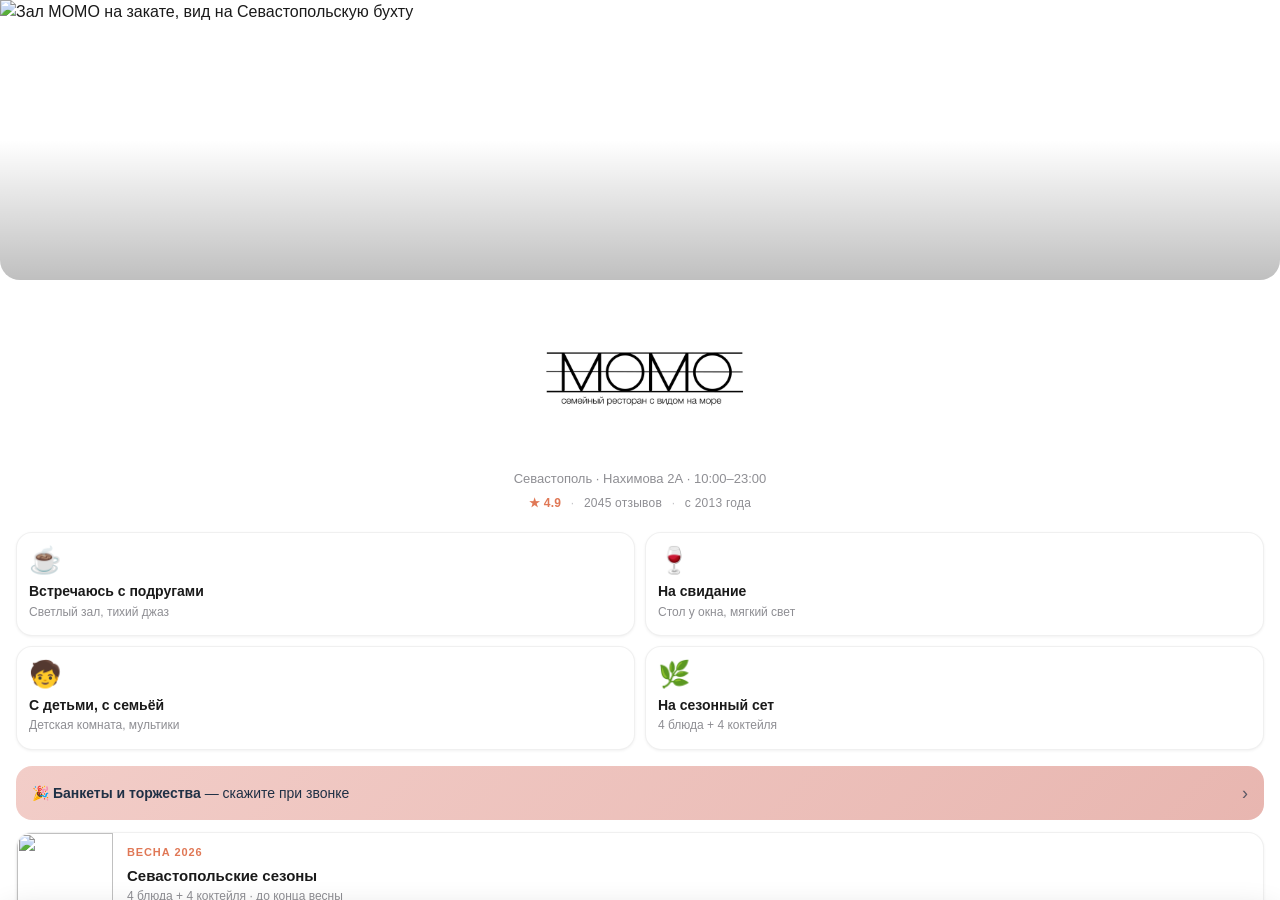
==== tg-app/index.html @ 1be21552 "Add: Telegram Mini App в папке tg-app/ (HTML+CSS+JS, без фреймворков)" ====
<!DOCTYPE html>
<html lang="ru">
<head>
  <meta charset="UTF-8">
  <!--
    Mini App открывается в Telegram webview только на мобильном.
    viewport-fit=cover нужен для корректного учёта safe-area-inset на iOS.
  -->
  <meta name="viewport" content="width=device-width, initial-scale=1, viewport-fit=cover, user-scalable=no">
  <meta name="theme-color" content="#2AABEE">
  <title>МОМО — семейный ресторан</title>

  <!-- ВАЖНО: Telegram WebApp SDK обязательно ДО наших скриптов -->
  <script src="https://telegram.org/js/telegram-web-app.js"></script>

  <link rel="stylesheet" href="styles.css">
</head>
<body>

<!--
  Корневой контейнер приложения. Все экраны лежат поверх друг друга
  как абсолютно позиционированные слои; видимый — только тот, у кого
  класс .active. Переходы между экранами анимируются через CSS.
-->
<div class="app" id="app">

  <!-- ═══════════════════════════════════════════════════════
       1. HOME — главный экран
       ═══════════════════════════════════════════════════════ -->
  <section class="screen" id="screen-home" data-screen="home">
    <div class="screen__body">

      <!-- Компактный баннер (140px) — только фото, никакого текста сверху -->
      <div class="hero" id="hero">
        <img class="hero__img" id="hero-img" alt="">
        <div class="hero__overlay" aria-hidden="true"></div>
      </div>

      <!-- Текстовая «визитка» под баннером: логотип, адрес/часы, рейтинг -->
      <div class="hero-info">
        <img class="hero-info__logo" id="hero-logo" alt="МОМО — семейный ресторан с видом на море">
        <p class="hero-info__sub" id="hero-subtitle">Севастополь · Нахимова 2А · 10:00–23:00</p>
        <p class="hero-info__social" id="hero-social"></p>
      </div>

      <!-- Сегменты «Сегодня я…» — 4 плитки в сетке 2×2 -->
      <div class="segments" id="segments"></div>

      <!-- Полоска «Банкеты» — отдельный CTA -->
      <button class="stripe" id="stripe-banket">
        <span>🎉 <strong>Банкеты и торжества</strong> — скажите при звонке</span>
        <span class="stripe__arrow">›</span>
      </button>

      <!-- Промо-баннер «Севастопольские сезоны» -->
      <button class="promo" id="promo-seasons">
        <img class="promo__img" id="promo-img" alt="">
        <div class="promo__body">
          <span class="promo__eyebrow" id="promo-eyebrow">Меню сезона</span>
          <span class="promo__title">Севастопольские сезоны</span>
          <span class="promo__sub">4 блюда + 4 коктейля · до конца весны</span>
        </div>
      </button>

      <!-- Нижняя текстовая навигация на Home -->
      <nav class="subnav">
        <button data-go="gallery">Галерея</button>
        <button data-go="contacts">Контакты</button>
      </nav>

    </div>
  </section>


  <!-- ═══════════════════════════════════════════════════════
       2. МЕНЮ — Кухня (список 8 категорий)
       ═══════════════════════════════════════════════════════ -->
  <section class="screen" id="screen-kitchen" data-screen="kitchen">
    <div class="topbar">
      <div class="topbar__spacer"></div>
      <div class="topbar__title">Кухня</div>
      <div class="topbar__spacer"></div>
    </div>
    <div class="screen__body">
      <p class="microcopy" style="margin: 8px 16px 0; text-align: center;">
        Авторская кухня на крымских продуктах
      </p>
      <div class="cat-list" id="cat-list"></div>
    </div>
  </section>


  <!-- ═══════════════════════════════════════════════════════
       2.1. КАТЕГОРИЯ КУХНИ — список блюд одной категории
       ═══════════════════════════════════════════════════════ -->
  <section class="screen" id="screen-category" data-screen="category">
    <div class="topbar">
      <div class="topbar__spacer"></div>
      <div class="topbar__title" id="category-title">Категория</div>
      <div class="topbar__spacer"></div>
    </div>
    <div class="screen__body">
      <div class="dish-list" id="dish-list"></div>
    </div>
  </section>


  <!-- ═══════════════════════════════════════════════════════
       3. МЕНЮ — Бар
       ═══════════════════════════════════════════════════════ -->
  <section class="screen" id="screen-bar" data-screen="bar">
    <div class="topbar">
      <div class="topbar__spacer"></div>
      <div class="topbar__title">Бар</div>
      <div class="topbar__spacer"></div>
    </div>
    <div class="screen__body">

      <p class="section-title">Авторские коктейли</p>
      <div class="bar-section" id="bar-cocktails"></div>

      <!-- Тёмная плашка — единственный регистр velvet -->
      <div class="bar-velvet">
        <h3>Согревающие напитки</h3>
        <div id="bar-warm"></div>
      </div>

      <!-- Блок про вино -->
      <div class="wine-block">
        <h3 class="wine-block__title">Вино</h3>
        <p class="wine-block__quote">
          Вино, которое не стесняется своего региона: крымские самородки на одной странице с классикой Старого Света.
        </p>
        <p class="wine-block__hint">10+ позиций по бокалам — спросите у официанта.</p>
      </div>

    </div>
  </section>


  <!-- ═══════════════════════════════════════════════════════
       4. ДЕТСКОЕ МЕНЮ
       ═══════════════════════════════════════════════════════ -->
  <section class="screen" id="screen-kids" data-screen="kids">
    <div class="topbar">
      <div class="topbar__spacer"></div>
      <div class="topbar__title">Маленьким гостям</div>
      <div class="topbar__spacer"></div>
    </div>
    <div class="screen__body">

      <!-- Бирюзовая шапка-плашка как в фирменном буклете -->
      <div class="kids-hero">
        <h2>Маленьким гостям</h2>
        <p>Своя кухня, стульчики, мультики на планшете</p>
      </div>

      <div class="kids-list" id="kids-list"></div>

      <!-- Что у нас удобно с детьми -->
      <div class="kids-benefits">
        <h3>Гостям с детьми — у нас удобно</h3>
        <ul id="kids-benefits-list"></ul>
      </div>

    </div>
  </section>


  <!-- ═══════════════════════════════════════════════════════
       5. СЕЗОННОЕ МЕНЮ — Севастопольские сезоны
       ═══════════════════════════════════════════════════════ -->
  <section class="screen" id="screen-seasons" data-screen="seasons">
    <div class="topbar">
      <div class="topbar__spacer"></div>
      <div class="topbar__title">Сезонное меню</div>
      <div class="topbar__spacer"></div>
    </div>
    <div class="screen__body">

      <div class="seasons-header">
        <span class="seasons-badge" id="seasons-badge"></span>
        <h2 class="seasons-title" id="seasons-title"></h2>
        <p class="seasons-season" id="seasons-season"></p>
      </div>

      <p class="seasons-intro" id="seasons-intro"></p>

      <p class="seasons-subhead">— Сет блюд</p>
      <div class="seasons-grid" id="seasons-dishes"></div>

      <p class="seasons-subhead">— Коктейли · 525 ₽</p>
      <div class="seasons-grid" id="seasons-cocktails"></div>

      <button class="seasons-link" id="seasons-link">О фестивале на sevastravel.ru →</button>

    </div>
  </section>


  <!-- ═══════════════════════════════════════════════════════
       6. ГАЛЕРЕЯ — фото интерьера
       ═══════════════════════════════════════════════════════ -->
  <section class="screen" id="screen-gallery" data-screen="gallery">
    <div class="topbar">
      <div class="topbar__spacer"></div>
      <div class="topbar__title">Атмосфера</div>
      <div class="topbar__spacer"></div>
    </div>
    <div class="screen__body">
      <p class="gallery-quote">
        За окном — бухта, в зале — мягкий свет и джаз.
      </p>
      <div class="gallery-grid" id="gallery-grid"></div>
    </div>
  </section>


  <!-- ═══════════════════════════════════════════════════════
       7. БРОНИРОВАНИЕ — главный конверсионный экран
       ═══════════════════════════════════════════════════════ -->
  <section class="screen" id="screen-book" data-screen="book">
    <div class="topbar">
      <div class="topbar__spacer"></div>
      <div class="topbar__title">Забронировать стол</div>
      <div class="topbar__spacer"></div>
    </div>
    <div class="screen__body">

      <!-- Главная плашка: один тап → requestContact -->
      <div class="book-hero">
        <div class="book-hero__icon">📞</div>
        <div class="book-hero__title">Бронь за 1 тап</div>
        <p class="book-hero__sub">
          Поделитесь номером — администратор перезвонит<br>в течение 15 минут
        </p>
        <button class="book-share" id="book-share">
          📲 Поделиться номером
        </button>
      </div>

      <!-- Альтернативные действия -->
      <div class="book-alt">
        <a id="book-call" href="tel:" class="clickable">📞 Позвонить</a>
        <button id="book-chat" type="button">💬 Чат с админом</button>
      </div>

      <!-- Доп. инфа -->
      <p class="book-info">
        Время работы: <span id="book-hours"></span><br>
        Стол держим 20 минут после забронированного времени
      </p>

    </div>
  </section>


  <!-- ═══════════════════════════════════════════════════════
       8. БАНКЕТЫ
       ═══════════════════════════════════════════════════════ -->
  <section class="screen" id="screen-banket" data-screen="banket">
    <div class="topbar">
      <div class="topbar__spacer"></div>
      <div class="topbar__title">Банкеты</div>
      <div class="topbar__spacer"></div>
    </div>
    <div class="screen__body">

      <div class="banket-section">
        <h2 id="banket-title"></h2>
        <p class="banket-intro" id="banket-intro"></p>
        <ul class="banket-features" id="banket-features"></ul>

        <div class="banket-cta">
          <div class="banket-cta__title">Позвонить администратору</div>
          <div class="banket-cta__sub" id="banket-cta-sub"></div>
          <a class="btn btn--primary btn--block" id="banket-call" href="tel:">
            📞 Обсудить торжество
          </a>
        </div>
      </div>

    </div>
  </section>


  <!-- ═══════════════════════════════════════════════════════
       9. КОНТАКТЫ
       ═══════════════════════════════════════════════════════ -->
  <section class="screen" id="screen-contacts" data-screen="contacts">
    <div class="topbar">
      <div class="topbar__spacer"></div>
      <div class="topbar__title">Контакты</div>
      <div class="topbar__spacer"></div>
    </div>
    <div class="screen__body">

      <div class="contacts">
        <div class="contact-card">
          <button class="contact-row" id="contact-address">
            <span class="contact-row__icon">📍</span>
            <span>
              <span class="contact-row__label">Адрес</span>
              <span class="contact-row__value" id="contact-address-value"></span>
            </span>
          </button>
          <div class="contact-row">
            <span class="contact-row__icon">🕒</span>
            <span>
              <span class="contact-row__label">Часы работы</span>
              <span class="contact-row__value" id="contact-hours-value"></span>
            </span>
          </div>
          <a class="contact-row" id="contact-phone" href="tel:">
            <span class="contact-row__icon">📞</span>
            <span>
              <span class="contact-row__label">Телефон</span>
              <span class="contact-row__value" id="contact-phone-value"></span>
            </span>
          </a>
          <div class="contact-row">
            <span class="contact-row__icon">💬</span>
            <span>
              <span class="contact-row__label">Соцсети</span>
              <span class="contact-socials">
                <button id="social-vk">VK</button>
                <button id="social-ig">IG</button>
              </span>
            </span>
          </div>
        </div>

        <!-- Статичная картинка карты — НЕ iframe (глючит в webview) -->
        <div class="map-static" id="map-static">
          <!--
            Используем Яндекс.Карты Static API.
            Координаты МОМО (Нахимова 2А): 44.617133, 33.522417
            Если плохо грузится — заменить на свой PNG.
          -->
          <img
            id="map-img"
            alt="Карта: МОМО, проспект Нахимова, 2А"
            src="https://static-maps.yandex.ru/1.x/?ll=33.522417,44.617133&z=16&l=map&size=600,300&pt=33.522417,44.617133,pm2rdm">
        </div>

        <a class="btn btn--secondary btn--block" id="contact-route" style="margin: 8px 16px; width: calc(100% - 32px);">
          🧭 Построить маршрут
        </a>

      </div>

    </div>
  </section>


  <!-- ═══════════════════════════════════════════════════════
       BOTTOM SHEET — детали блюда
       ═══════════════════════════════════════════════════════ -->
  <div class="sheet-backdrop" id="sheet-backdrop"></div>
  <div class="sheet" id="sheet-dish" role="dialog" aria-label="Карточка блюда">
    <div class="sheet__handle"></div>
    <div class="sheet__body">
      <img class="sheet-dish__img" id="sheet-dish-img" alt="">
      <div class="sheet-dish__body">
        <h3 class="sheet-dish__name" id="sheet-dish-name"></h3>
        <p class="sheet-dish__desc" id="sheet-dish-desc"></p>
        <div class="sheet-dish__meta">
          <span class="sheet-dish__grams" id="sheet-dish-grams"></span>
          <span class="sheet-dish__price" id="sheet-dish-price"></span>
        </div>
        <div class="sheet-dish__allergens" id="sheet-dish-allergens"></div>
      </div>
    </div>
  </div>


  <!-- ═══════════════════════════════════════════════════════
       Полноэкранный просмотр фото галереи
       ═══════════════════════════════════════════════════════ -->
  <div class="sheet-photo" id="sheet-photo" role="dialog" aria-label="Фото">
    <button class="sheet-photo__close" id="sheet-photo-close">✕</button>
    <img id="sheet-photo-img" alt="">
  </div>

</div>


<!--
  Загружаем сначала data.js (он экспортит window.MOMO),
  затем app.js (он использует window.MOMO).
-->
<script src="data.js"></script>
<script src="app.js"></script>
</body>
</html>
---- tg-app/styles.css ----
/* ============================================================
   styles.css — стили MOMO Telegram Mini App
   ============================================================
   Структура файла:
     §1. CSS-переменные (тема Telegram + бренд MOMO)
     §2. Reset и базовые элементы
     §3. Layout приложения (контейнер, экраны, переходы)
     §4. Шапка экрана (mini header внутри TMA)
     §5. Hero, сегменты, общие карточки
     §6. Меню (категории, блюда, аллергены)
     §7. Бар (коктейли, согревающие)
     §8. Детское меню (бирюзовая тема)
     §9. Севастопольские сезоны
     §10. Галерея
     §11. Бронирование (главный CTA)
     §12. Банкеты
     §13. Контакты
     §14. Bottom sheet (детали блюда, фото)
     §15. Кнопки и обратная связь касания
     §16. Тёмная тема
     §17. Тонкие правки под маленькие экраны
   ============================================================ */


/* ============================================================
   §1. CSS-переменные
   Telegram передаёт цвета через themeParams — мы маппим их
   на наши переменные в app.js (см. applyTelegramTheme).
   Здесь же значения по умолчанию для светлой темы.
   ============================================================ */
:root {
  /* Telegram theme (значения обновляются в JS) */
  --tg-bg:          #ffffff;
  --tg-secondary:   #f4f4f5;
  --tg-text:        #1a1a1a;
  --tg-hint:        #8e8e93;
  --tg-link:        #2aabee;
  --tg-button:      #2aabee;
  --tg-button-text: #ffffff;
  --tg-section-bg:  #ffffff;
  --tg-section-separator: rgba(0, 0, 0, 0.06);

  /* Бренд MOMO (фиксированные, не зависят от темы) */
  --momo-coral:     #e07856;
  --momo-coral-d:   #c66143;
  --momo-teal:      #7fb8b0;
  --momo-navy:      #1f3045;
  --momo-pink:      #e8b6b0;
  --momo-pink-soft: #f2cdc8;
  --momo-oak:       #d4b896;
  --momo-teal-kids: #5bb8b5;
  --momo-velvet:    #5c3a4a;

  /* Размеры */
  --radius-sm: 8px;
  --radius-md: 12px;
  --radius-lg: 16px;
  --radius-xl: 20px;
  --radius-pill: 999px;

  --tap-min: 44px;            /* минимальная высота кнопки по WCAG */
  --page-pad: 16px;           /* боковые отступы экрана */
  --header-h: 52px;           /* высота нашей шапки внутри TMA */
  --bottom-safe: env(safe-area-inset-bottom, 0px);

  /* Скорости */
  --tr-fast: 150ms;
  --tr-mid:  250ms;            /* переходы между экранами */
  --tr-slow: 400ms;

  /* Тени */
  --shadow-sm: 0 1px 3px rgba(0, 0, 0, 0.06);
  --shadow-md: 0 4px 14px rgba(0, 0, 0, 0.08);
  --shadow-lg: 0 12px 32px rgba(0, 0, 0, 0.16);
}


/* ============================================================
   §2. Reset и базовые элементы
   ============================================================ */
*, *::before, *::after {
  box-sizing: border-box;
  margin: 0;
  padding: 0;
  -webkit-tap-highlight-color: transparent; /* убираем серую подсветку iOS */
}

html, body {
  height: 100%;
  overflow: hidden;             /* скролл живёт внутри .screen */
  overscroll-behavior: none;     /* блок overscroll на iOS */
}

body {
  font-family: -apple-system, BlinkMacSystemFont, 'Segoe UI', Roboto, sans-serif;
  font-size: 16px;
  line-height: 1.45;
  color: var(--tg-text);
  background: var(--tg-bg);
  -webkit-font-smoothing: antialiased;
}

img { display: block; max-width: 100%; }

button {
  font: inherit;
  color: inherit;
  background: none;
  border: none;
  cursor: pointer;
}

a { color: var(--tg-link); text-decoration: none; }


/* ============================================================
   §3. Layout — корневой контейнер и экраны
   ============================================================ */
.app {
  position: relative;
  width: 100%;
  height: 100vh;
  /* Telegram WebApp обычно подставляет --tg-viewport-height */
  height: var(--tg-viewport-height, 100vh);
  overflow: hidden;
}

/* Каждый экран — отдельный слой с прокруткой */
.screen {
  position: absolute;
  inset: 0;
  display: flex;
  flex-direction: column;
  background: var(--tg-bg);
  opacity: 0;
  pointer-events: none;
  transform: translateX(20px);
  transition: opacity var(--tr-mid) ease, transform var(--tr-mid) ease;
}

.screen.active {
  opacity: 1;
  pointer-events: auto;
  transform: translateX(0);
}

/* Экран, который уходит назад (вглубь стека) */
.screen.leaving {
  opacity: 0;
  transform: translateX(-20px);
}

.screen__body {
  flex: 1;
  overflow-y: auto;
  overflow-x: hidden;
  -webkit-overflow-scrolling: touch;
  padding-bottom: calc(96px + var(--bottom-safe)); /* воздух под MainButton */
}


/* ============================================================
   §4. Шапка экрана (не Telegram-шапка, наша внутренняя)
   Используем только если нужен заголовок поверх контента.
   Home обходится без неё, остальные экраны — со своей.
   ============================================================ */
.topbar {
  height: var(--header-h);
  display: flex;
  align-items: center;
  padding: 0 var(--page-pad);
  font-size: 17px;
  font-weight: 600;
  color: var(--tg-text);
  background: var(--tg-bg);
  position: sticky;
  top: 0;
  z-index: 5;
}

.topbar__title { flex: 1; text-align: center; }
.topbar__spacer { width: 32px; } /* симметрия с BackButton, который рисует Telegram слева */


/* ============================================================
   §5. Hero, сегменты, общие карточки
   ============================================================ */

/* Компактный баннер вверху Home — фиксированная высота, не съедает экран.
   Текст (название, рейтинг, часы) вынесен в отдельный блок .hero-info ниже. */
.hero {
  position: relative;
  width: 100%;
  height: 280px;            /* выше — чтобы вид из окна на бухту читался */
  overflow: hidden;
  border-bottom-left-radius: var(--radius-xl);
  border-bottom-right-radius: var(--radius-xl);
}
.hero__img {
  width: 100%; height: 100%;
  object-fit: cover;
  /* 38% от верха = отрезаем потолок с лампами, показываем больше моря */
  object-position: center 38%;
}
/* Лёгкий градиент снизу для эстетики — не для текста, текст ниже */
.hero__overlay {
  position: absolute; inset: 0;
  background: linear-gradient(180deg, rgba(0,0,0,0) 50%, rgba(0,0,0,0.25) 100%);
  pointer-events: none;
}

/* Блок-визитка с названием и социальными сигналами под баннером */
.hero-info {
  padding: 14px var(--page-pad) 4px;
  text-align: center;
}
.hero-info__title {
  font-family: 'Georgia', serif;
  font-style: italic;
  font-size: 26px;
  font-weight: 500;
  color: var(--tg-text);
  line-height: 1.1;
}
/* Логотип-картинка (используется вместо текстового заголовка) */
.hero-info__logo {
  display: block;
  margin: 0 auto;
  /* Ширина — почти на всю карточку, но не до краёв.
     У логотипа много белого пространства вокруг wordmark — поэтому height ограничен,
     иначе он будет «парить» в воздухе. */
  width: 100%;
  max-width: 280px;
  height: auto;
  /* Подрезаем вертикальные поля картинки — у файла большой воздух сверху/снизу */
  margin-top: -10px;
  margin-bottom: -16px;
}
.hero-info__sub {
  font-size: 13px;
  color: var(--tg-hint);
  margin-top: 4px;
}
.hero-info__social {
  font-size: 12px;
  color: var(--tg-hint);
  margin-top: 6px;
  letter-spacing: 0.02em;
}
.hero-info__social .star { color: var(--momo-coral); font-weight: 600; }
.hero-info__social .dot { opacity: 0.5; margin: 0 6px; }

/* Микрокопия серым */
.microcopy {
  font-size: 12px;
  color: var(--tg-hint);
  text-align: center;
  margin-top: 8px;
}

/* Группа сегментов «Сегодня я…» — 2×2 сетка */
.segments {
  display: grid;
  grid-template-columns: 1fr 1fr;
  gap: 10px;
  padding: 16px var(--page-pad) 8px;
}
.segment {
  background: var(--tg-section-bg);
  border-radius: var(--radius-lg);
  padding: 14px 12px;
  min-height: 96px;
  display: flex;
  flex-direction: column;
  justify-content: space-between;
  text-align: left;
  box-shadow: var(--shadow-sm);
  border: 1px solid var(--tg-section-separator);
  transition: transform var(--tr-fast) ease, background var(--tr-fast);
}
.segment__icon { font-size: 26px; line-height: 1; }
.segment__title { font-size: 14px; font-weight: 600; color: var(--tg-text); margin-top: 8px; }
.segment__sub { font-size: 12px; color: var(--tg-hint); margin-top: 2px; }

/* Полоска «Банкеты» */
.stripe {
  margin: 8px var(--page-pad) 8px;
  background: linear-gradient(135deg, var(--momo-pink-soft), var(--momo-pink));
  color: var(--momo-navy);
  border-radius: var(--radius-lg);
  padding: 14px 16px;
  display: flex;
  align-items: center;
  justify-content: space-between;
  font-size: 14px;
  font-weight: 500;
  min-height: var(--tap-min);
  text-align: left;
  width: calc(100% - var(--page-pad) * 2);
}
.stripe strong { font-weight: 700; }
.stripe__arrow { font-size: 18px; margin-left: 8px; opacity: 0.7; }

/* Промо-баннер «Сезонное меню до 31 мая» */
.promo {
  margin: 12px var(--page-pad);
  background: var(--tg-section-bg);
  border-radius: var(--radius-lg);
  overflow: hidden;
  box-shadow: var(--shadow-sm);
  border: 1px solid var(--tg-section-separator);
  display: grid;
  grid-template-columns: 96px 1fr;
  text-align: left;
  width: calc(100% - var(--page-pad) * 2);
}
.promo__img { width: 96px; height: 96px; object-fit: cover; }
.promo__body { padding: 12px 14px; display: flex; flex-direction: column; justify-content: center; }
.promo__eyebrow { font-size: 11px; letter-spacing: 0.08em; text-transform: uppercase; color: var(--momo-coral); font-weight: 600; }
.promo__title { font-size: 15px; font-weight: 600; color: var(--tg-text); margin-top: 4px; }
.promo__sub { font-size: 12px; color: var(--tg-hint); margin-top: 2px; }

/* Текстовая нижняя плашка-навигация на Home */
.subnav {
  display: flex;
  justify-content: center;
  gap: 18px;
  padding: 18px var(--page-pad) 12px;
  font-size: 14px;
}
.subnav button { color: var(--tg-link); padding: 6px 4px; min-height: 32px; }


/* ============================================================
   §6. Меню — Кухня
   ============================================================ */

.section-title {
  font-size: 13px;
  letter-spacing: 0.08em;
  text-transform: uppercase;
  color: var(--tg-hint);
  margin: 16px var(--page-pad) 8px;
  font-weight: 600;
}

.cat-list {
  display: flex;
  flex-direction: column;
  gap: 8px;
  padding: 8px var(--page-pad);
}
.cat {
  display: grid;
  grid-template-columns: 64px 1fr 24px;
  gap: 12px;
  align-items: center;
  padding: 12px;
  background: var(--tg-section-bg);
  border-radius: var(--radius-lg);
  box-shadow: var(--shadow-sm);
  border: 1px solid var(--tg-section-separator);
  min-height: var(--tap-min);
  text-align: left;
  width: 100%;
}
.cat__emoji {
  width: 56px; height: 56px;
  border-radius: var(--radius-md);
  background: var(--tg-secondary);
  display: flex; align-items: center; justify-content: center;
  font-size: 28px;
}
.cat__title { font-size: 16px; font-weight: 600; color: var(--tg-text); }
.cat__sub { font-size: 13px; color: var(--tg-hint); margin-top: 2px; }
.cat__chevron { color: var(--tg-hint); font-size: 18px; line-height: 1; }

/* Карточка блюда */
.dish-list {
  display: flex;
  flex-direction: column;
  gap: 12px;
  padding: 12px var(--page-pad);
}
.dish {
  background: var(--tg-section-bg);
  border-radius: var(--radius-lg);
  overflow: hidden;
  box-shadow: var(--shadow-sm);
  border: 1px solid var(--tg-section-separator);
  text-align: left;
  width: 100%;
}
.dish__img {
  width: 100%;
  aspect-ratio: 4 / 3;
  object-fit: cover;
  background: var(--tg-secondary);
}
.dish__body { padding: 12px 14px; }
.dish__name { font-size: 16px; font-weight: 600; color: var(--tg-text); }
.dish__desc {
  font-size: 11px;
  letter-spacing: 0.06em;
  text-transform: uppercase;
  color: var(--tg-hint);
  font-weight: 500;
  margin-top: 4px;
  line-height: 1.4;
}
.dish__foot {
  display: flex;
  justify-content: space-between;
  align-items: center;
  margin-top: 10px;
  padding-top: 10px;
  border-top: 1px solid var(--tg-section-separator);
}
.dish__meta { display: flex; align-items: baseline; gap: 8px; }
.dish__grams { font-size: 12px; color: var(--tg-hint); }
.dish__price { font-size: 16px; font-weight: 700; color: var(--momo-coral); }
.dish__allergens { display: flex; gap: 4px; }
.allergen-chip {
  width: 22px; height: 22px;
  display: inline-flex; align-items: center; justify-content: center;
  background: var(--tg-secondary);
  border-radius: 50%;
  font-size: 12px;
}


/* ============================================================
   §7. Бар
   ============================================================ */
.bar-section { padding: 12px var(--page-pad); }
.bar-row {
  display: grid;
  grid-template-columns: 1fr auto;
  gap: 8px 14px;
  padding: 14px 0;
  border-bottom: 1px solid var(--tg-section-separator);
  align-items: start;
  text-align: left;
}
.bar-row:last-child { border-bottom: none; }
.bar-row__name { font-size: 15px; font-weight: 600; color: var(--tg-text); }
.bar-row__desc { font-size: 12px; color: var(--tg-hint); margin-top: 2px; line-height: 1.4; }
.bar-row__price { font-size: 16px; font-weight: 700; color: var(--momo-coral); white-space: nowrap; }
.bar-row__volume { font-size: 11px; color: var(--tg-hint); text-align: right; margin-top: 2px; }

/* Тёмная плашка «Согревающие напитки» */
.bar-velvet {
  background: linear-gradient(135deg, var(--momo-velvet), #3f2532);
  color: #fff;
  border-radius: var(--radius-lg);
  padding: 20px 16px;
  margin: 12px var(--page-pad);
}
.bar-velvet h3 { color: #fff; font-size: 17px; font-weight: 600; margin-bottom: 12px; }
.bar-velvet .bar-row { border-color: rgba(255,255,255,0.15); }
.bar-velvet .bar-row__name { color: #fff; }
.bar-velvet .bar-row__price { color: var(--momo-pink); }

/* Блок «Вино» */
.wine-block {
  background: var(--tg-section-bg);
  border-radius: var(--radius-lg);
  padding: 20px 16px;
  margin: 12px var(--page-pad);
  text-align: center;
  border: 1px solid var(--tg-section-separator);
  box-shadow: var(--shadow-sm);
}
.wine-block__title { font-size: 17px; font-weight: 600; margin-bottom: 6px; }
.wine-block__quote {
  font-style: italic;
  font-size: 14px;
  color: var(--tg-hint);
  margin: 8px 0 12px;
}
.wine-block__hint { font-size: 13px; color: var(--tg-text); }


/* ============================================================
   §8. Детское меню
   ============================================================ */
.kids-hero {
  background: var(--momo-teal-kids);
  color: #fff;
  padding: 22px var(--page-pad) 20px;
  text-align: center;
}
.kids-hero h2 {
  font-family: 'Georgia', serif;
  font-style: italic;
  font-size: 24px;
  font-weight: 500;
  margin-bottom: 6px;
}
.kids-hero p { font-size: 14px; opacity: 0.95; }

.kids-list { padding: 12px var(--page-pad); }
.kids-row {
  display: grid;
  grid-template-columns: 1fr auto auto;
  gap: 12px;
  padding: 12px 0;
  border-bottom: 1px dashed rgba(91, 184, 181, 0.4);
  align-items: center;
}
.kids-row:last-child { border-bottom: none; }
.kids-row__name { font-size: 15px; color: var(--tg-text); }
.kids-row__grams { font-size: 12px; color: var(--tg-hint); }
.kids-row__price { font-size: 16px; font-weight: 700; color: var(--momo-teal-kids); }

.kids-benefits {
  margin: 16px var(--page-pad);
  padding: 16px;
  background: var(--tg-section-bg);
  border-radius: var(--radius-lg);
  border: 1px solid var(--tg-section-separator);
  box-shadow: var(--shadow-sm);
}
.kids-benefits h3 { font-size: 15px; margin-bottom: 12px; }
.kids-benefits ul { list-style: none; display: flex; flex-direction: column; gap: 10px; }
.kids-benefits li {
  display: flex; align-items: center; gap: 10px;
  font-size: 14px; color: var(--tg-text);
}
.kids-benefits li .ic { font-size: 20px; }


/* ============================================================
   §9. Севастопольские сезоны
   ============================================================ */
.seasons-header {
  padding: 20px var(--page-pad) 8px;
}
.seasons-badge {
  display: inline-flex;
  align-items: center;
  gap: 6px;
  font-size: 11px;
  padding: 6px 10px;
  border-radius: var(--radius-pill);
  background: var(--momo-pink-soft);
  color: var(--momo-navy);
  font-weight: 600;
  margin-bottom: 12px;
}
.seasons-title {
  font-family: 'Georgia', serif;
  font-style: italic;
  font-size: 30px;
  font-weight: 500;
  color: var(--tg-text);
  margin-bottom: 4px;
  line-height: 1.05;
}
.seasons-season { font-size: 14px; color: var(--tg-hint); }
.seasons-intro {
  padding: 12px var(--page-pad) 8px;
  font-size: 15px;
  font-style: italic;
  color: var(--tg-text);
  line-height: 1.55;
}

.seasons-subhead {
  font-size: 12px; letter-spacing: 0.08em; text-transform: uppercase;
  color: var(--tg-hint); padding: 16px var(--page-pad) 8px; font-weight: 600;
}

.seasons-grid {
  display: grid;
  grid-template-columns: 1fr 1fr;
  gap: 10px;
  padding: 0 var(--page-pad);
}
.season-card {
  background: var(--tg-section-bg);
  border-radius: var(--radius-lg);
  overflow: hidden;
  box-shadow: var(--shadow-sm);
  border: 1px solid var(--tg-section-separator);
  display: flex; flex-direction: column;
  text-align: left;
}
.season-card__img {
  width: 100%; aspect-ratio: 1 / 1; object-fit: cover;
  background: var(--tg-secondary);
}
.season-card__body { padding: 10px 12px; flex: 1; display: flex; flex-direction: column; gap: 4px; }
.season-card__name { font-size: 14px; font-weight: 600; color: var(--tg-text); line-height: 1.25; }
.season-card__desc { font-size: 11px; color: var(--tg-hint); line-height: 1.4; flex: 1; }
.season-card__foot {
  display: flex; justify-content: space-between; align-items: baseline;
  margin-top: 6px; padding-top: 6px;
  border-top: 1px solid var(--tg-section-separator);
}
.season-card__grams { font-size: 11px; color: var(--tg-hint); }
.season-card__price { font-size: 14px; font-weight: 700; color: var(--momo-coral); }

.seasons-link {
  display: inline-block;
  margin: 12px var(--page-pad);
  font-size: 13px;
  color: var(--tg-link);
}


/* ============================================================
   §10. Галерея
   ============================================================ */
.gallery-quote {
  padding: 18px var(--page-pad);
  font-family: 'Georgia', serif;
  font-style: italic;
  font-size: 17px;
  text-align: center;
  color: var(--tg-text);
  line-height: 1.5;
}
.gallery-grid {
  display: grid;
  grid-template-columns: 1fr 1fr;
  gap: 8px;
  padding: 0 var(--page-pad) 16px;
  grid-auto-rows: 170px;
}
.gallery-grid__item {
  border-radius: var(--radius-md);
  overflow: hidden;
  background: var(--tg-secondary);
  position: relative;
}
.gallery-grid__item.big {
  grid-column: span 2;
  grid-row: span 2;
  aspect-ratio: unset;
}
.gallery-grid__item img {
  width: 100%; height: 100%; object-fit: cover;
  transition: transform var(--tr-mid) ease;
}


/* ============================================================
   §11. Бронирование — главный конверсионный экран
   ============================================================ */
.book-hero {
  margin: 16px var(--page-pad);
  background: linear-gradient(135deg, var(--momo-coral), var(--momo-coral-d));
  color: #fff;
  border-radius: var(--radius-xl);
  padding: 28px 22px 24px;
  text-align: center;
  box-shadow: 0 12px 32px rgba(224, 120, 86, 0.35);
}
.book-hero__icon { font-size: 32px; margin-bottom: 8px; }
.book-hero__title { font-size: 20px; font-weight: 700; margin-bottom: 6px; }
.book-hero__sub { font-size: 14px; opacity: 0.95; margin-bottom: 20px; line-height: 1.5; }

.book-share {
  width: 100%;
  background: #fff;
  color: var(--momo-coral-d);
  border-radius: var(--radius-pill);
  padding: 16px 20px;
  font-size: 16px;
  font-weight: 700;
  min-height: 56px;
  display: inline-flex;
  align-items: center;
  justify-content: center;
  gap: 8px;
  box-shadow: 0 4px 16px rgba(0,0,0,0.18);
  transition: transform var(--tr-fast) ease;
}

/* Альтернативные действия рядом */
.book-alt {
  display: grid;
  grid-template-columns: 1fr 1fr;
  gap: 10px;
  padding: 0 var(--page-pad);
  margin-top: 12px;
}
.book-alt button,
.book-alt a {
  background: var(--tg-section-bg);
  border: 1px solid var(--tg-section-separator);
  border-radius: var(--radius-lg);
  padding: 14px 12px;
  font-size: 14px;
  font-weight: 600;
  min-height: var(--tap-min);
  color: var(--tg-text);
  display: inline-flex; align-items: center; justify-content: center; gap: 6px;
  box-shadow: var(--shadow-sm);
}

.book-info {
  padding: 18px var(--page-pad) 8px;
  font-size: 13px;
  color: var(--tg-hint);
  text-align: center;
  line-height: 1.6;
}


/* ============================================================
   §12. Банкеты
   ============================================================ */
.banket-section { padding: 4px var(--page-pad) 16px; }
.banket-section h2 {
  font-family: 'Georgia', serif;
  font-style: italic;
  font-size: 24px;
  color: var(--tg-text);
  margin: 12px 0 8px;
  line-height: 1.2;
}
.banket-intro {
  font-size: 15px;
  color: var(--tg-text);
  line-height: 1.55;
  margin-bottom: 18px;
}
.banket-features {
  list-style: none;
  display: flex;
  flex-direction: column;
  gap: 10px;
  margin-bottom: 22px;
}
.banket-features li {
  display: flex;
  gap: 12px;
  font-size: 14px;
  align-items: flex-start;
  line-height: 1.45;
}
.banket-features li .ic { font-size: 18px; line-height: 1.4; }

.banket-cta {
  background: var(--momo-pink-soft);
  border-radius: var(--radius-xl);
  padding: 20px 18px;
  text-align: center;
}
.banket-cta__title { font-size: 17px; font-weight: 600; color: var(--momo-navy); margin-bottom: 6px; }
.banket-cta__sub { font-size: 13px; color: var(--momo-navy); opacity: 0.85; margin-bottom: 16px; }


/* ============================================================
   §13. Контакты
   ============================================================ */
.contacts { padding: 8px var(--page-pad); }
.contact-card {
  background: var(--tg-section-bg);
  border: 1px solid var(--tg-section-separator);
  border-radius: var(--radius-lg);
  box-shadow: var(--shadow-sm);
  margin-bottom: 10px;
}
.contact-row {
  display: flex; align-items: center; gap: 14px;
  padding: 14px 16px;
  min-height: var(--tap-min);
  text-align: left;
  width: 100%;
}
.contact-row + .contact-row { border-top: 1px solid var(--tg-section-separator); }
.contact-row__icon {
  width: 36px; height: 36px;
  border-radius: 50%;
  background: var(--momo-coral);
  color: #fff;
  display: inline-flex; align-items: center; justify-content: center;
  font-size: 16px;
  flex-shrink: 0;
}
.contact-row__label { font-size: 11px; letter-spacing: 0.06em; text-transform: uppercase; color: var(--tg-hint); }
.contact-row__value { font-size: 15px; font-weight: 500; color: var(--tg-text); margin-top: 2px; }

.contact-socials { display: flex; gap: 10px; margin-top: 6px; }
.contact-socials button {
  width: 36px; height: 36px;
  border-radius: 50%;
  background: var(--tg-secondary);
  display: inline-flex; align-items: center; justify-content: center;
  font-size: 16px;
}

/* Статичная карта */
.map-static {
  width: calc(100% - var(--page-pad) * 2);
  margin: 16px var(--page-pad) 8px;
  border-radius: var(--radius-lg);
  overflow: hidden;
  border: 1px solid var(--tg-section-separator);
  background: var(--tg-secondary);
  aspect-ratio: 16 / 9;
}
.map-static img { width: 100%; height: 100%; object-fit: cover; }


/* ============================================================
   §14. Bottom sheet (карточка блюда и фото)
   ============================================================ */
.sheet-backdrop {
  position: fixed; inset: 0;
  background: rgba(0, 0, 0, 0.4);
  opacity: 0;
  pointer-events: none;
  transition: opacity var(--tr-mid);
  z-index: 30;
}
.sheet-backdrop.open { opacity: 1; pointer-events: auto; }

.sheet {
  position: fixed;
  bottom: 0; left: 0; right: 0;
  max-height: 90vh;
  background: var(--tg-bg);
  border-top-left-radius: var(--radius-xl);
  border-top-right-radius: var(--radius-xl);
  z-index: 31;
  transform: translateY(100%);
  transition: transform var(--tr-mid) cubic-bezier(0.2, 0.7, 0.2, 1);
  display: flex;
  flex-direction: column;
  padding-bottom: var(--bottom-safe);
  box-shadow: var(--shadow-lg);
}
.sheet.open { transform: translateY(0); }

.sheet__handle {
  width: 40px; height: 4px;
  background: rgba(0,0,0,0.15);
  border-radius: 2px;
  margin: 8px auto;
  flex-shrink: 0;
}

.sheet__body {
  overflow-y: auto;
  -webkit-overflow-scrolling: touch;
  padding-bottom: 24px;
}

/* Карточка блюда внутри sheet */
.sheet-dish__img {
  width: 100%;
  aspect-ratio: 4 / 3;
  object-fit: cover;
  background: var(--tg-secondary);
}
.sheet-dish__body { padding: 16px var(--page-pad); }
.sheet-dish__name { font-size: 22px; font-weight: 700; color: var(--tg-text); margin-bottom: 8px; }
.sheet-dish__desc { font-size: 15px; color: var(--tg-text); line-height: 1.5; margin-bottom: 16px; }
.sheet-dish__meta {
  display: flex; justify-content: space-between;
  padding: 14px 0; border-top: 1px solid var(--tg-section-separator);
  border-bottom: 1px solid var(--tg-section-separator);
  margin-bottom: 14px;
}
.sheet-dish__price { font-size: 22px; font-weight: 700; color: var(--momo-coral); }
.sheet-dish__grams { font-size: 13px; color: var(--tg-hint); align-self: center; }

.sheet-dish__allergens {
  display: flex; flex-direction: column; gap: 8px;
}
.sheet-dish__allergens .a-row {
  display: flex; align-items: center; gap: 10px;
  font-size: 14px; color: var(--tg-text);
}
.sheet-dish__allergens .a-row .ic { font-size: 18px; }

/* Полноэкранное фото */
.sheet-photo {
  position: fixed; inset: 0;
  background: rgba(0, 0, 0, 0.95);
  z-index: 40;
  display: none;
  align-items: center; justify-content: center;
  padding: 20px;
}
.sheet-photo.open { display: flex; }
.sheet-photo img { max-width: 100%; max-height: 100%; border-radius: var(--radius-md); }
.sheet-photo__close {
  position: absolute; top: 20px; right: 20px;
  width: 40px; height: 40px;
  border-radius: 50%;
  background: rgba(255, 255, 255, 0.2);
  color: #fff;
  font-size: 22px;
  display: flex; align-items: center; justify-content: center;
}


/* ============================================================
   §15. Кнопки, обратная связь касания
   ============================================================ */

/* Универсальная кнопка-call to action */
.btn {
  display: inline-flex;
  align-items: center;
  justify-content: center;
  gap: 8px;
  font-size: 15px;
  font-weight: 600;
  border-radius: var(--radius-pill);
  padding: 14px 22px;
  min-height: var(--tap-min);
  transition: transform var(--tr-fast) ease, opacity var(--tr-fast);
}
.btn--primary {
  background: var(--momo-coral);
  color: #fff;
  box-shadow: 0 4px 14px rgba(224, 120, 86, 0.35);
}
.btn--secondary {
  background: var(--tg-section-bg);
  color: var(--tg-text);
  border: 1px solid var(--tg-section-separator);
  box-shadow: var(--shadow-sm);
}
.btn--ghost {
  color: var(--tg-link);
  padding: 10px 14px;
}
.btn--block { width: 100%; }

/* Универсальная обратная связь на касание для кликабельных элементов */
button, .clickable, a {
  transition: transform var(--tr-fast) ease, opacity var(--tr-fast), background-color var(--tr-fast);
}
button:active, .clickable:active, a:active {
  transform: scale(0.97);
}
.segment:active,
.cat:active,
.dish:active,
.season-card:active,
.gallery-grid__item:active,
.stripe:active,
.promo:active,
.contact-row:active {
  background-color: var(--tg-secondary);
  transform: scale(0.98);
}


/* ============================================================
   §16. Тёмная тема
   Включается, когда Telegram отдаёт colorScheme = 'dark'.
   В app.js добавляется class="theme-dark" на <html>.
   ============================================================ */
.theme-dark {
  --tg-bg:          #17212b;
  --tg-secondary:   #1e2c3a;
  --tg-text:        #f5f5f7;
  --tg-hint:        #708499;
  --tg-link:        #6ab3f3;
  --tg-button:      #5288c1;
  --tg-button-text: #ffffff;
  --tg-section-bg:  #1e2c3a;
  --tg-section-separator: rgba(255, 255, 255, 0.08);

  --shadow-sm: 0 1px 3px rgba(0, 0, 0, 0.4);
  --shadow-md: 0 4px 14px rgba(0, 0, 0, 0.5);
  --shadow-lg: 0 12px 32px rgba(0, 0, 0, 0.6);
}

.theme-dark .hero__overlay {
  background: linear-gradient(180deg, rgba(0,0,0,0) 30%, rgba(0,0,0,0.8) 100%);
}


/* ============================================================
   §17. Тонкие правки под маленькие экраны (320px)
   ============================================================ */
@media (max-width: 360px) {
  :root { --page-pad: 12px; }
  .hero__title { font-size: 32px; }
  .seasons-title { font-size: 26px; }
  .segments { gap: 8px; }
  .segment { min-height: 88px; padding: 12px 10px; }
  .segment__title { font-size: 13px; }
  .seasons-grid { gap: 8px; }
}

/* Скрываем горизонтальный скролл совсем — на всякий случай */
.screen__body::-webkit-scrollbar { display: none; }
.screen__body { scrollbar-width: none; }
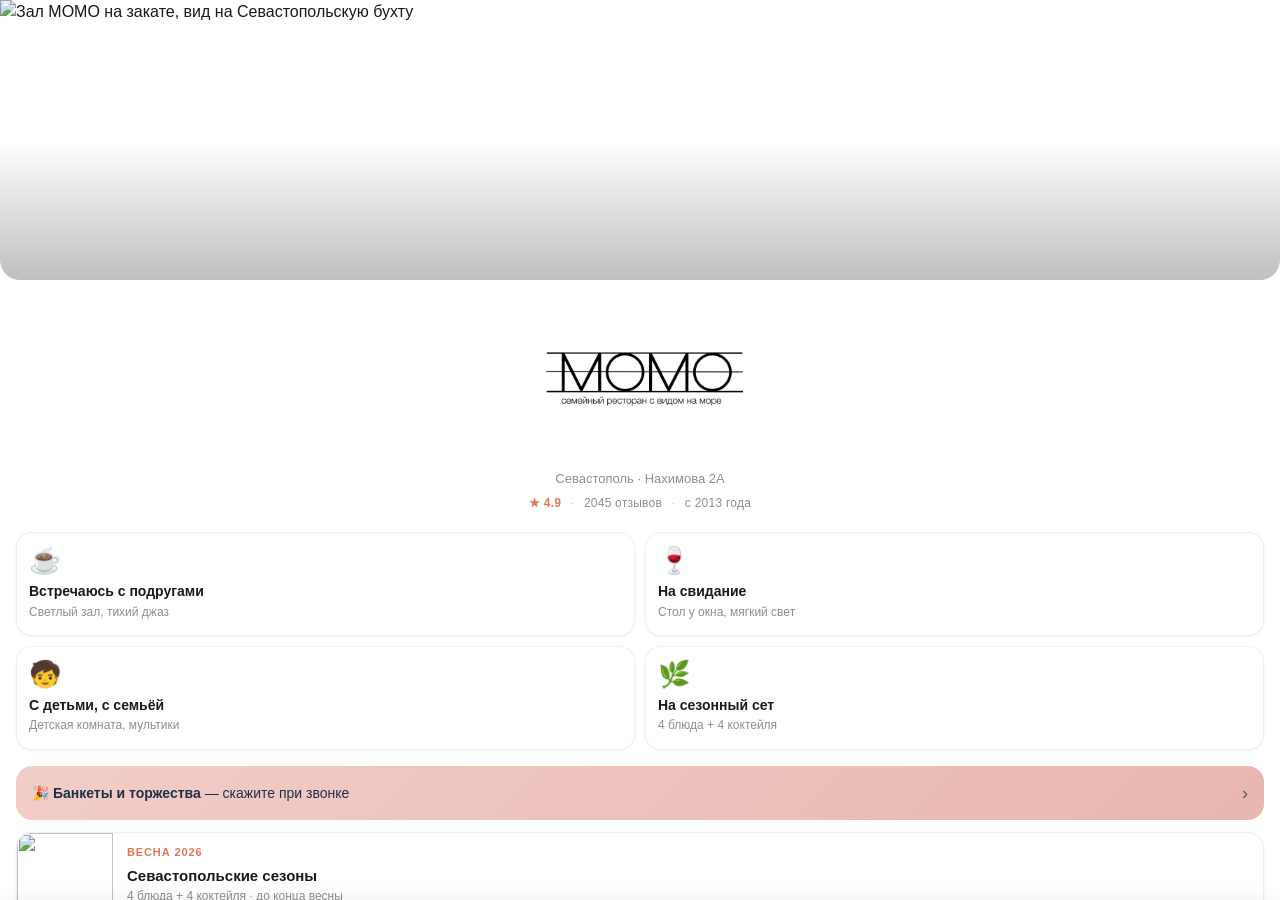
==== commit f8326974: "Update: часы работы (Ср–Чт 14–21, Пт–Вс 12–21, Пн–Вт выходной)" ====
--- a/tg-app/index.html
+++ b/tg-app/index.html
@@ -39,7 +39,7 @@
       <!-- Текстовая «визитка» под баннером: логотип, адрес/часы, рейтинг -->
       <div class="hero-info">
         <img class="hero-info__logo" id="hero-logo" alt="МОМО — семейный ресторан с видом на море">
-        <p class="hero-info__sub" id="hero-subtitle">Севастополь · Нахимова 2А · 10:00–23:00</p>
+        <p class="hero-info__sub" id="hero-subtitle">Севастополь · Нахимова 2А</p>
         <p class="hero-info__social" id="hero-social"></p>
       </div>
 
@@ -77,7 +77,7 @@
        ═══════════════════════════════════════════════════════ -->
   <section class="screen" id="screen-kitchen" data-screen="kitchen">
     <div class="topbar">
-      <div class="topbar__spacer"></div>
+      <button class="topbar__back" data-back aria-label="Назад">‹ Назад</button>
       <div class="topbar__title">Кухня</div>
       <div class="topbar__spacer"></div>
     </div>
@@ -95,7 +95,7 @@
        ═══════════════════════════════════════════════════════ -->
   <section class="screen" id="screen-category" data-screen="category">
     <div class="topbar">
-      <div class="topbar__spacer"></div>
+      <button class="topbar__back" data-back aria-label="Назад">‹ Назад</button>
       <div class="topbar__title" id="category-title">Категория</div>
       <div class="topbar__spacer"></div>
     </div>
@@ -110,7 +110,7 @@
        ═══════════════════════════════════════════════════════ -->
   <section class="screen" id="screen-bar" data-screen="bar">
     <div class="topbar">
-      <div class="topbar__spacer"></div>
+      <button class="topbar__back" data-back aria-label="Назад">‹ Назад</button>
       <div class="topbar__title">Бар</div>
       <div class="topbar__spacer"></div>
     </div>
@@ -143,7 +143,7 @@
        ═══════════════════════════════════════════════════════ -->
   <section class="screen" id="screen-kids" data-screen="kids">
     <div class="topbar">
-      <div class="topbar__spacer"></div>
+      <button class="topbar__back" data-back aria-label="Назад">‹ Назад</button>
       <div class="topbar__title">Маленьким гостям</div>
       <div class="topbar__spacer"></div>
     </div>
@@ -172,7 +172,7 @@
        ═══════════════════════════════════════════════════════ -->
   <section class="screen" id="screen-seasons" data-screen="seasons">
     <div class="topbar">
-      <div class="topbar__spacer"></div>
+      <button class="topbar__back" data-back aria-label="Назад">‹ Назад</button>
       <div class="topbar__title">Сезонное меню</div>
       <div class="topbar__spacer"></div>
     </div>
@@ -203,7 +203,7 @@
        ═══════════════════════════════════════════════════════ -->
   <section class="screen" id="screen-gallery" data-screen="gallery">
     <div class="topbar">
-      <div class="topbar__spacer"></div>
+      <button class="topbar__back" data-back aria-label="Назад">‹ Назад</button>
       <div class="topbar__title">Атмосфера</div>
       <div class="topbar__spacer"></div>
     </div>
@@ -221,7 +221,7 @@
        ═══════════════════════════════════════════════════════ -->
   <section class="screen" id="screen-book" data-screen="book">
     <div class="topbar">
-      <div class="topbar__spacer"></div>
+      <button class="topbar__back" data-back aria-label="Назад">‹ Назад</button>
       <div class="topbar__title">Забронировать стол</div>
       <div class="topbar__spacer"></div>
     </div>
@@ -245,11 +245,12 @@
         <button id="book-chat" type="button">💬 Чат с админом</button>
       </div>
 
-      <!-- Доп. инфа -->
-      <p class="book-info">
-        Время работы: <span id="book-hours"></span><br>
-        Стол держим 20 минут после забронированного времени
-      </p>
+      <!-- Доп. инфа: расписание работы + правило о столе -->
+      <div class="book-info">
+        <div class="book-info__label">Время работы</div>
+        <div class="book-info__schedule" id="book-hours"></div>
+        <div class="book-info__hint">Стол держим 20 минут после забронированного времени</div>
+      </div>
 
     </div>
   </section>
@@ -260,7 +261,7 @@
        ═══════════════════════════════════════════════════════ -->
   <section class="screen" id="screen-banket" data-screen="banket">
     <div class="topbar">
-      <div class="topbar__spacer"></div>
+      <button class="topbar__back" data-back aria-label="Назад">‹ Назад</button>
       <div class="topbar__title">Банкеты</div>
       <div class="topbar__spacer"></div>
     </div>
@@ -289,7 +290,7 @@
        ═══════════════════════════════════════════════════════ -->
   <section class="screen" id="screen-contacts" data-screen="contacts">
     <div class="topbar">
-      <div class="topbar__spacer"></div>
+      <button class="topbar__back" data-back aria-label="Назад">‹ Назад</button>
       <div class="topbar__title">Контакты</div>
       <div class="topbar__spacer"></div>
     </div>
--- a/tg-app/styles.css
+++ b/tg-app/styles.css
@@ -179,7 +179,31 @@
 }
 
 .topbar__title { flex: 1; text-align: center; }
-.topbar__spacer { width: 32px; } /* симметрия с BackButton, который рисует Telegram слева */
+.topbar__spacer { width: 56px; } /* симметрия для центра заголовка (под ширину кнопки «Назад») */
+
+/* Кнопка «Назад» в нашей шапке — видна на всех экранах кроме Home.
+   Дублирует BackButton Telegram, чтобы пользователь точно мог вернуться,
+   даже если нативная кнопка скрыта/не отображается на его клиенте. */
+.topbar__back {
+  display: inline-flex;
+  align-items: center;
+  gap: 2px;
+  height: 36px;
+  padding: 0 10px 0 6px;
+  font-size: 15px;
+  font-weight: 500;
+  color: var(--tg-link);              /* акцентный цвет Telegram (синий) */
+  background: transparent;
+  border-radius: var(--radius-md);
+  white-space: nowrap;
+  min-width: 44px;
+  min-height: 36px;
+  transition: background var(--tr-fast);
+}
+.topbar__back:active {
+  background: var(--tg-secondary);
+  transform: scale(0.96);
+}
 
 
 /* ============================================================
@@ -702,10 +726,30 @@
 
 .book-info {
   padding: 18px var(--page-pad) 8px;
-  font-size: 13px;
+  text-align: center;
+}
+.book-info__label {
+  font-size: 11px;
+  letter-spacing: 0.08em;
+  text-transform: uppercase;
   color: var(--tg-hint);
-  text-align: center;
-  line-height: 1.6;
+  margin-bottom: 8px;
+  font-weight: 600;
+}
+.book-info__schedule {
+  display: flex;
+  flex-direction: column;
+  gap: 4px;
+  font-size: 14px;
+  color: var(--tg-text);
+  line-height: 1.45;
+  margin-bottom: 12px;
+}
+.book-info__schedule strong { font-weight: 700; color: var(--tg-text); }
+.book-info__hint {
+  font-size: 12px;
+  color: var(--tg-hint);
+  line-height: 1.5;
 }
 
 
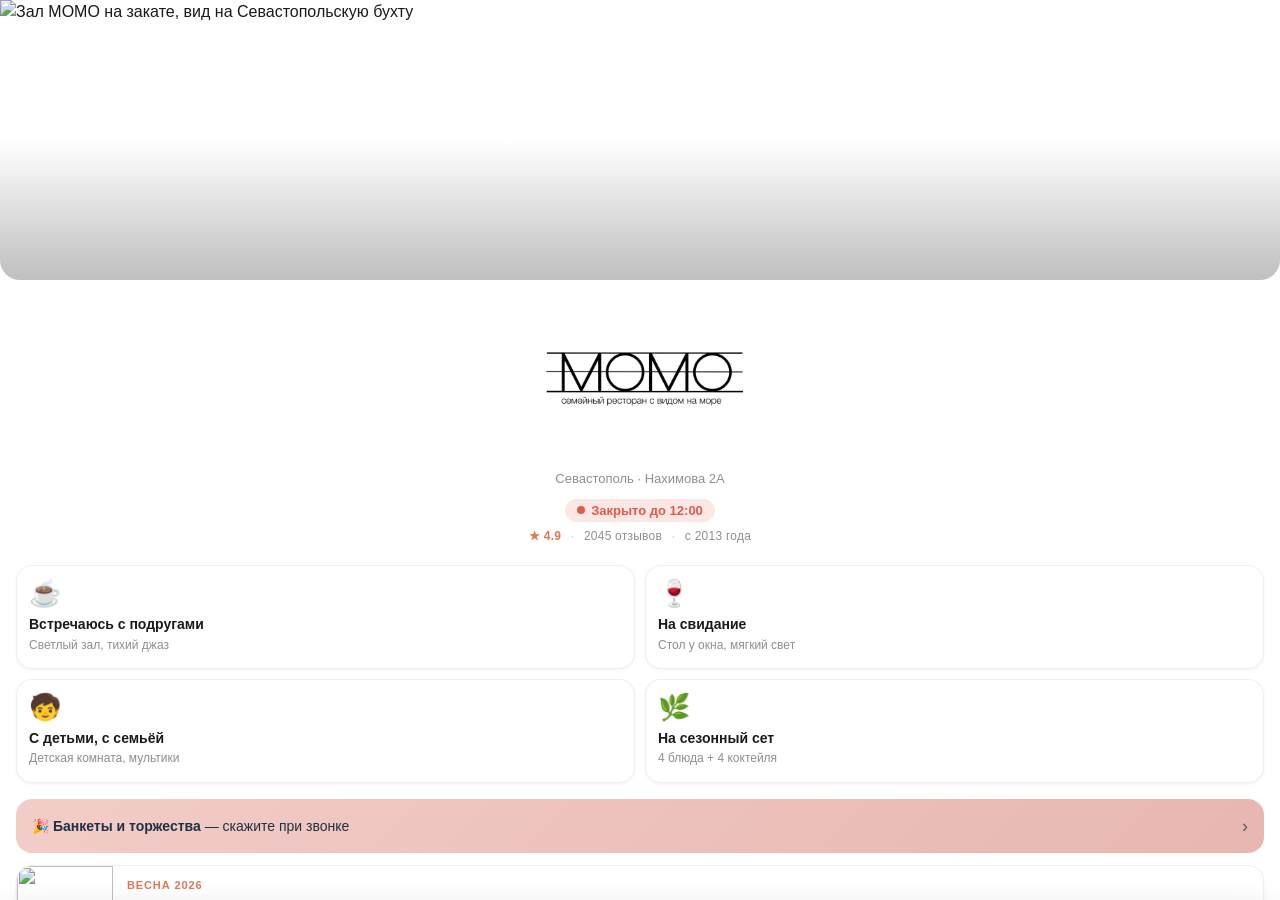
==== commit 2b28afb7: "Add: плашка 'Открыто/Закрыто до …' на Home по часовому поясу МСК" ====
--- a/tg-app/index.html
+++ b/tg-app/index.html
@@ -36,10 +36,12 @@
         <div class="hero__overlay" aria-hidden="true"></div>
       </div>
 
-      <!-- Текстовая «визитка» под баннером: логотип, адрес/часы, рейтинг -->
+      <!-- Текстовая «визитка» под баннером: логотип, адрес, статус, рейтинг -->
       <div class="hero-info">
         <img class="hero-info__logo" id="hero-logo" alt="МОМО — семейный ресторан с видом на море">
         <p class="hero-info__sub" id="hero-subtitle">Севастополь · Нахимова 2А</p>
+        <!-- Плашка «Открыто / Закрыто» рассчитывается в app.js по часовому поясу МСК -->
+        <div class="open-status" id="open-status">Открыто до 21:00</div>
         <p class="hero-info__social" id="hero-social"></p>
       </div>
 
--- a/tg-app/styles.css
+++ b/tg-app/styles.css
@@ -271,6 +271,48 @@
   margin-top: 6px;
   letter-spacing: 0.02em;
 }
+
+/* Плашка «Открыто / Закрыто» — как у Яндекса.
+   Точка перед текстом мерцает — сразу видно живое состояние. */
+.open-status {
+  display: inline-flex;
+  align-items: center;
+  gap: 6px;
+  margin: 10px auto 0;
+  padding: 5px 12px;
+  border-radius: var(--radius-pill);
+  font-size: 13px;
+  font-weight: 600;
+  line-height: 1;
+}
+.open-status::before {
+  content: '';
+  width: 8px;
+  height: 8px;
+  border-radius: 50%;
+  flex-shrink: 0;
+}
+.open-status.open {
+  background: rgba(34, 175, 90, 0.14);
+  color: #22af5a;
+}
+.open-status.open::before {
+  background: #22af5a;
+  box-shadow: 0 0 0 0 rgba(34, 175, 90, 0.5);
+  animation: pulseOpen 2s ease-out infinite;
+}
+.open-status.closed {
+  background: rgba(224, 92, 72, 0.14);
+  color: #e05c48;
+}
+.open-status.closed::before {
+  background: #e05c48;
+}
+@keyframes pulseOpen {
+  0%   { box-shadow: 0 0 0 0   rgba(34, 175, 90, 0.6); }
+  70%  { box-shadow: 0 0 0 8px rgba(34, 175, 90, 0); }
+  100% { box-shadow: 0 0 0 0   rgba(34, 175, 90, 0); }
+}
 .hero-info__social .star { color: var(--momo-coral); font-weight: 600; }
 .hero-info__social .dot { opacity: 0.5; margin: 0 6px; }
 
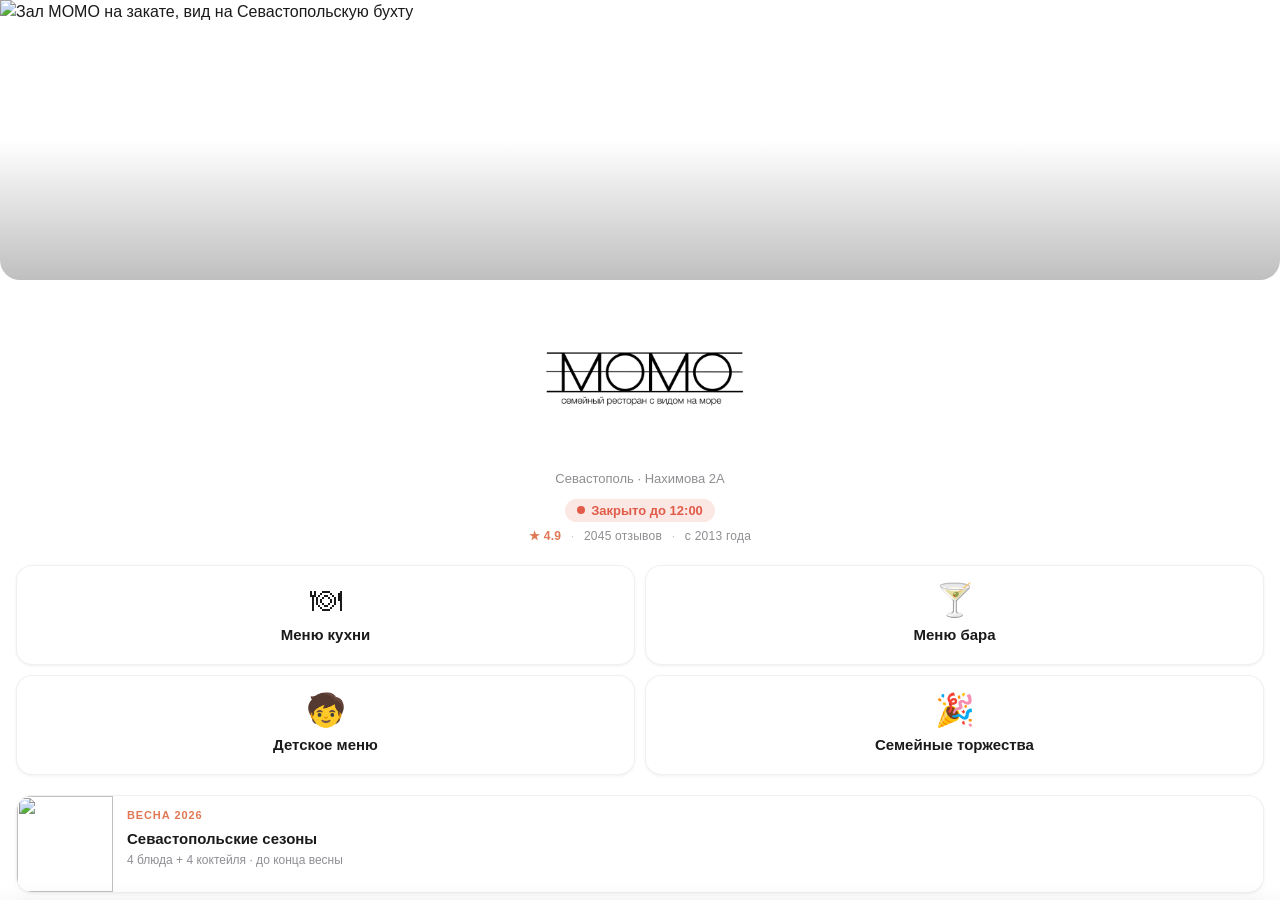
==== commit 4c218ea1: "Update: перенести банкеты в 4-ю плитку 'Семейные торжества', добавить кнопку 'Банкетное меню'" ====
--- a/tg-app/index.html
+++ b/tg-app/index.html
@@ -48,12 +48,6 @@
       <!-- Сегменты «Сегодня я…» — 4 плитки в сетке 2×2 -->
       <div class="segments" id="segments"></div>
 
-      <!-- Полоска «Банкеты» — отдельный CTA -->
-      <button class="stripe" id="stripe-banket">
-        <span>🎉 <strong>Банкеты и торжества</strong> — скажите при звонке</span>
-        <span class="stripe__arrow">›</span>
-      </button>
-
       <!-- Промо-баннер «Севастопольские сезоны» -->
       <button class="promo" id="promo-seasons">
         <img class="promo__img" id="promo-img" alt="">
@@ -264,7 +258,7 @@
   <section class="screen" id="screen-banket" data-screen="banket">
     <div class="topbar">
       <button class="topbar__back" data-back aria-label="Назад">‹ Назад</button>
-      <div class="topbar__title">Банкеты</div>
+      <div class="topbar__title">Семейные торжества</div>
       <div class="topbar__spacer"></div>
     </div>
     <div class="screen__body">
@@ -273,6 +267,12 @@
         <h2 id="banket-title"></h2>
         <p class="banket-intro" id="banket-intro"></p>
         <ul class="banket-features" id="banket-features"></ul>
+
+        <!-- Кнопка «Банкетное меню» — содержимое пришлёт заказчик позже.
+             Пока заглушка со всплывающим сообщением. -->
+        <button class="btn btn--secondary btn--block" id="banket-menu-btn" style="margin-bottom: 14px;">
+          📋 Банкетное меню
+        </button>
 
         <div class="banket-cta">
           <div class="banket-cta__title">Позвонить администратору</div>
--- a/tg-app/styles.css
+++ b/tg-app/styles.css
@@ -334,18 +334,20 @@
 .segment {
   background: var(--tg-section-bg);
   border-radius: var(--radius-lg);
-  padding: 14px 12px;
-  min-height: 96px;
+  padding: 18px 12px;
+  min-height: 100px;
   display: flex;
   flex-direction: column;
-  justify-content: space-between;
-  text-align: left;
+  align-items: center;              /* иконка + название по центру */
+  justify-content: center;
+  gap: 8px;
+  text-align: center;
   box-shadow: var(--shadow-sm);
   border: 1px solid var(--tg-section-separator);
   transition: transform var(--tr-fast) ease, background var(--tr-fast);
 }
-.segment__icon { font-size: 26px; line-height: 1; }
-.segment__title { font-size: 14px; font-weight: 600; color: var(--tg-text); margin-top: 8px; }
+.segment__icon { font-size: 32px; line-height: 1; }
+.segment__title { font-size: 15px; font-weight: 600; color: var(--tg-text); }
 .segment__sub { font-size: 12px; color: var(--tg-hint); margin-top: 2px; }
 
 /* Полоска «Банкеты» */
